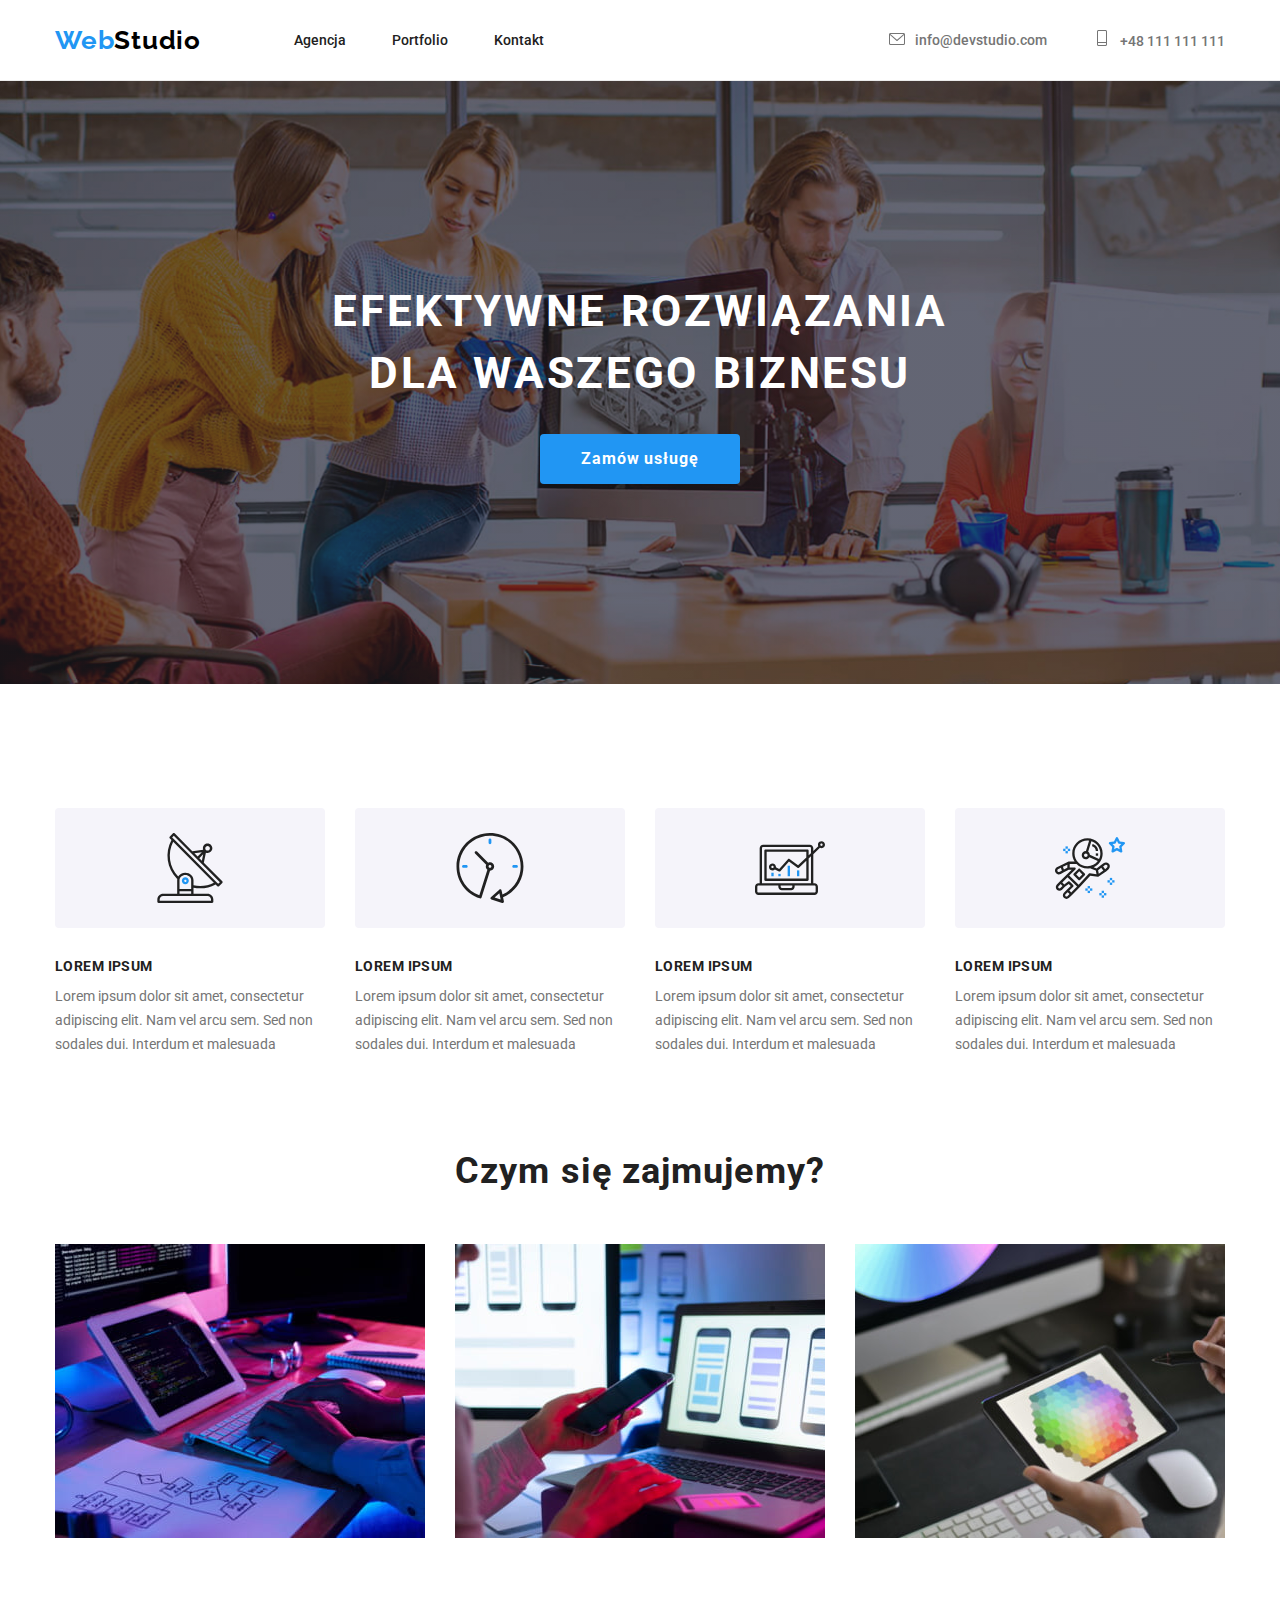
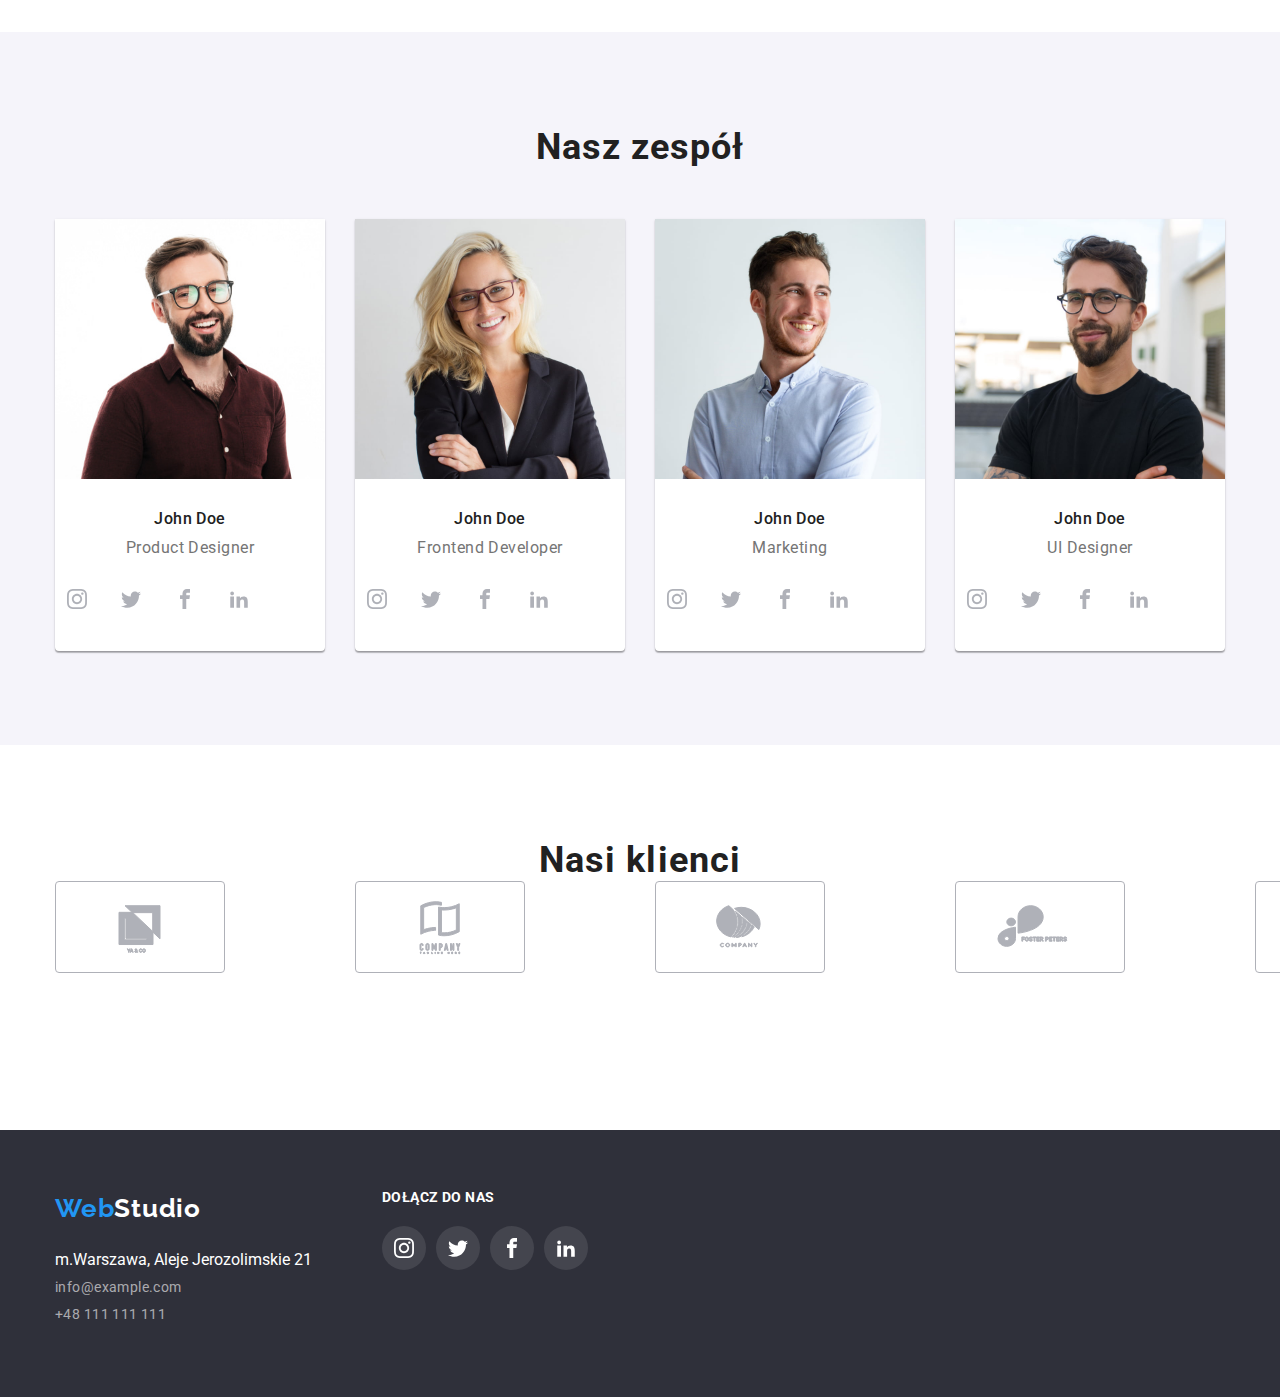
==== index.html @ 73c8603c "Add files via upload" ====
<!DOCTYPE html>
<html lang="pl">
  <head>
    <meta charset="UTF-8" />
    <meta http-equiv="X-UA-Compatible" content="IE=edge" />
    <meta name="viewport" content="width=device-width, initial-scale=1.0" />
    <title>Webstudio</title>

    <!--modern-normalize-->
    
    <link
      rel="stylesheet"
      href="https://cdnjs.cloudflare.com/ajax/libs/modern-normalize/1.0.0/modern-normalize.min.css"
    />
    <link href="./css/style.css" rel="stylesheet" />
    <link rel="preconnect" href="https://fonts.googleapis.com" />
    <link rel="preconnect" href="https://fonts.gstatic.com" crossorigin />
    <link
      href="https://fonts.googleapis.com/css2?family=Montserrat&family=Raleway:wght@400;700&display=swap"
      rel="stylesheet"
    />
    <link
      href="https://fonts.googleapis.com/css2?family=Raleway:wght@700&family=Roboto:wght@500&display=swap"
      rel="stylesheet"
    />
    <link rel="preconnect" href="https://fonts.googleapis.com" />
    <link rel="preconnect" href="https://fonts.gstatic.com" crossorigin />
    <link rel="preconnect" href="https://fonts.googleapis.com" />
    <link rel="preconnect" href="https://fonts.gstatic.com" crossorigin />
  </head>

  <body>
    <header>
    <div class="container header-section">
      
        
        <nav class="navigation">
        <a class="navigation-logo" href="./index.html" width="145px"
        height="31px"><span class="web logotype">Web</span><span class="studio logotype">Studio</span>
        </a>
        
          <ul class="navigation-list">
            <li class="navigation-list-item"><a class="navigation-list-link" href="">Agencja</a></li>
            <li class="navigation-list-item"><a class="navigation-list-link" href="./portfolio.html">Portfolio</a></li>
            <li class="navigation-list-item"><a class="navigation-list-link" href="">Kontakt</a></li>
          </ul>
        </nav>
        <ul class="header-contact">
           <li class="header-contact-mail"><a class="header-contact-color" href="mailto:info@devstudio.com"><svg class="mail-icon" width="16" height="12" viewBox="0 0 16 12" fill="none" xmlns="http://www.w3.org/2000/svg">
            <path d="M14.5 0H1.50001C0.672854 0 0 0.672853 0 1.50001V10.5C0 11.3271 0.672854 12 1.50001 12H14.5C15.3271 12 16 11.3271 16 10.5V1.50001C16 0.672853 15.3271 0 14.5 0ZM14.5 0.999994C14.5679 0.999994 14.6325 1.01409 14.6916 1.0387L8 6.83838L1.30833 1.0387C1.36742 1.01412 1.43204 0.999994 1.49998 0.999994H14.5ZM14.5 11H1.50001C1.22414 11 0.999996 10.7759 0.999996 10.5V2.09521L7.67236 7.87792C7.76661 7.95944 7.8833 7.99999 8 7.99999C8.1167 7.99999 8.23339 7.95948 8.32764 7.87792L15 2.09521V10.5C15 10.7759 14.7759 11 14.5 11Z" fill="#757575"/>
            </svg>info@devstudio.com</a></li>
           <li class="header-contact-tel"><a class="header-contact-color" href="tel:+48111111111"><svg class="tel-icon"width="10" height="16" viewBox="0 0 10 16" fill="none" xmlns="http://www.w3.org/2000/svg">
            <path d="M8.5 0H1.5C0.672848 0 0 0.672848 0 1.5V14.5C0 15.3272 0.672848 16 1.5 16H8.5C9.32715 16 10 15.3272 10 14.5V1.5C10 0.672848 9.32715 0 8.5 0ZM1.5 1H8.5C8.77588 1 9 1.22412 9 1.5V12H1V1.5C1 1.22412 1.22412 1 1.5 1ZM8.5 15H1.5C1.22412 15 1 14.7759 1 14.5V13H9V14.5C9 14.7759 8.77588 15 8.5 15Z" fill="#757575"/>
            </svg>
            +48 111 111 111</a></li>
        </ul>       
        
       
       
        </div>
      </header>
    <main>
      <section>
        <div class="background-image">
          <div class="container">
            <div class="main-header-item-position">
            <h1>EFEKTYWNE ROZWIĄZANIA DLA WASZEGO BIZNESU</h1>
            <button class="button-webstudio" type="button">Zamów usługę</button></div>
          </div>
          </div>
        </div>
      </section>
        

      <div >
        <section class="container section">
            <ul class="feature section">
              <li class="feature-size">
                <div class="feature-picture"> <svg class="feature-icon"><use href="./images/icons/socials.svg#antenna"></use></svg></div>
                <h4>LOREM IPSUM</h4>
                <p class="feature-item">
                  Lorem ipsum dolor sit amet, consectetur adipiscing elit. Nam
                  vel arcu sem. Sed non sodales dui. Interdum et malesuada
                </p>
              </li>

              <li class="feature-size">
                <div class="feature-picture"> <svg class="feature-icon"><use href="./images/icons/socials.svg#clock"></use></svg></div>
                <h4>LOREM IPSUM</h4>
                <p class="feature-item">
                  Lorem ipsum dolor sit amet, consectetur adipiscing elit. Nam
                  vel arcu sem. Sed non sodales dui. Interdum et malesuada
                </p>
                
              </li>

              <li class="feature-size">
                <div class="feature-picture"> <svg class="feature-icon"><use href="./images/icons/socials.svg#diagram"></use></svg></div>
                <h4>LOREM IPSUM</h4>
                <p class="feature-item">
                  Lorem ipsum dolor sit amet, consectetur adipiscing elit. Nam
                  vel arcu sem. Sed non sodales dui. Interdum et malesuada
                </p>
              </li>

              <li class="feature-size">
                <div class="feature-picture"> <svg class="feature-icon"><use href="./images/icons/socials.svg#astronaut"></use></svg></div>
                <h4>LOREM IPSUM</h4>
                <p class="feature-item">
                  Lorem ipsum dolor sit amet, consectetur adipiscing elit. Nam
                  vel arcu sem. Sed non sodales dui. Interdum et malesuada
                </p>
              </li>
            </ul>
          </div>
         
        </section>

        <div class="container section">
        <section>
          <h2 class="second-header">Czym się zajmujemy?</h2>
          <div >
            <ul class="second-header-item">
              <li >
                <img
                  src="images/typing.jpg"
                  width="370px"
                  height="294px"
                  alt="typing on keyboard "
                />
              </li>

              <li>
                <img
                  src="images/phone.jpg"
                  width="370px"
                  height="294px"
                  alt="a girl is holding a phone"
                />
              </li>

              <li>
                <img
                  src="images/tablet.jpg"
                  width="370px"
                  height="294px"
                  alt="someone selects a color on the tablet "
                />
              </li>
            </ul>
          </div>
        </section>
        </div>

<section class="team-background section">
        <div class="container">  
          <h2 class="third-header">Nasz zespół</h2>
          <div class="second-header-card">
          <ul class="team-items">
            <li>
              <figure class="team-card">
                <img
                  src="images/johndoe1.jpg"
                  width="270"
                  height="260"
                  alt="product designer"
                />
                <figcaption>
                  <span class="name">John Doe</span
                  ><span class="profession"> Product Designer</span>
                  <ul class="social-list-our-team">
                    <li><a class="social-list-item-our-team" href=""><svg class="social-list-item-icon-our-team"><use href="./images/icons/socials.svg#icon-instagram" width="20" height="20"></use></svg></a></li>
                    <li><a class="social-list-item-our-team" href=""><svg class="social-list-item-icon-our-team"><use href="./images/icons/socials.svg#icon-twitter" width="20" height="20"></use></svg></a></li>
                    <li><a class="social-list-item-our-team" href=""><svg class="social-list-item-icon-our-team"><use href="./images/icons/socials.svg#icon-facebook" width="20" height="20"></use></svg></a></li>
                    <li><a class="social-list-item-our-team" href=""><svg class="social-list-item-icon-our-team"><use href="./images/icons/socials.svg#icon-linkedin2" width="20" height="20"></use></svg></a></li>
                    
                   </ul>
                </figcaption>
                
              </figure>
            </li>
  
            <li>
              <figure class="team-card">
                <img
                  src="images/johndoe2.jpg"
                  width="270"
                  height="260"
                  alt="frontend developer"
                />
                <figcaption>
                  <span class="name">John Doe</span
                  ><span class="profession"> Frontend Developer</span>
                  <ul class="social-list-our-team">
                    <li><a class="social-list-item-our-team" href=""><svg class="social-list-item-icon-our-team"><use href="./images/icons/socials.svg#icon-instagram" width="20" height="20"></use></svg></a></li>
                    <li><a class="social-list-item-our-team" href=""><svg class="social-list-item-icon-our-team"><use href="./images/icons/socials.svg#icon-twitter" width="20" height="20"></use></svg></a></li>
                    <li><a class="social-list-item-our-team" href=""><svg class="social-list-item-icon-our-team"><use href="./images/icons/socials.svg#icon-facebook" width="20" height="20"></use></svg></a></li>
                    <li><a class="social-list-item-our-team" href=""><svg class="social-list-item-icon-our-team"><use href="./images/icons/socials.svg#icon-linkedin2" width="20" height="20"></use></svg></a></li>
                    
                   </ul>
                  
                </figcaption>
              </figure>
            </li>
            <li>
              <figure class="team-card">
                <img
                  src="images/johndoe3.jpg"
                  width="270"
                  height="260"
                  alt="marketing"
                />
                <figcaption>
                  <span class="name">John Doe</span
                  ><span class="profession"> Marketing</span>
                  <ul class="social-list-our-team">
                    <li><a class="social-list-item-our-team" href=""><svg class="social-list-item-icon-our-team"><use href="./images/icons/socials.svg#icon-instagram" width="20" height="20"></use></svg></a></li>
                    <li><a class="social-list-item-our-team" href=""><svg class="social-list-item-icon-our-team"><use href="./images/icons/socials.svg#icon-twitter" width="20" height="20"></use></svg></a></li>
                    <li><a class="social-list-item-our-team" href=""><svg class="social-list-item-icon-our-team"><use href="./images/icons/socials.svg#icon-facebook" width="20" height="20"></use></svg></a></li>
                    <li><a class="social-list-item-our-team" href=""><svg class="social-list-item-icon-our-team"><use href="./images/icons/socials.svg#icon-linkedin2" width="20" height="20"></use></svg></a></li>
                    
                   </ul>
                </figcaption>
              </figure>
            </li>
            <li>
              <figure class="team-card">
                <img
                  src="images/johndoe4.jpg"
                  width="270"
                  height="260"
                  alt="UI designer"
                />
                <figcaption>
                  <span class="name">John Doe</span
                  ><span class="profession"> UI Designer</span>
                  <ul class="social-list-our-team">
                    <li><a class="social-list-item-our-team" href=""><svg class="social-list-item-icon-our-team"><use href="./images/icons/socials.svg#icon-instagram" width="20" height="20"></use></svg></a></li>
                    <li><a class="social-list-item-our-team" href=""><svg class="social-list-item-icon-our-team"><use href="./images/icons/socials.svg#icon-twitter" width="20" height="20"></use></svg></a></li>
                    <li><a class="social-list-item-our-team" href=""><svg class="social-list-item-icon-our-team"><use href="./images/icons/socials.svg#icon-facebook" width="20" height="20"></use></svg></a></li>
                    <li><a class="social-list-item-our-team" href=""><svg class="social-list-item-icon-our-team"><use href="./images/icons/socials.svg#icon-linkedin2" width="20" height="20"></use></svg></a></li>
                    
                   </ul>
                </figcaption>
              </figure>
            </li>
          </ul>
        
        </div>
      </div>
</section>
<section class="section">
  <div class="container">
    <h2 class="our-clients-header">Nasi klienci</h2>
    <ul class="our-clients-list ">
      <li><a class="clients-list-item" href=""><svg class="our-clients-list-icon"><use href="./images/icons/socials.svg#client1"></use></svg></a></li>
      <li><a class="clients-list-item" href=""><svg class="our-clients-list-icon"><use href="./images/icons/socials.svg#client2"></use></svg></a></li>
      <li><a class="clients-list-item" href=""><svg class="our-clients-list-icon"><use href="./images/icons/socials.svg#client3"></use></svg></a></li>
      <li><a class="clients-list-item" href=""><svg class="our-clients-list-icon"><use href="./images/icons/socials.svg#client4"></use></svg></a></li>
      <li><a class="clients-list-item" href=""><svg class="our-clients-list-icon"><use href="./images/icons/socials.svg#client5"></use></svg></a></li>
      <li><a class="clients-list-item" href=""><svg class="our-clients-list-icon"><use href="./images/icons/socials.svg#client6"></use></svg></a></li>      
    </ul>
  </div>
</section>
      
    </main>
    
    <footer >
      <div class="container social-flex">
       <div class="left-side-footer">
        <a  href="./index.html"
          ><span class="web logotype">Web</span><span class="studio-footer logotype">Studio</span>
        </a>
        <address class="footer-address">
      <ul >
        <li>
            m.Warszawa, Aleje Jerozolimskie 21
        </li>
        <li>
          <a class="footer-mail" href="mailto:info@example.com"
            >info@example.com</a>
        </li>
        <li>
          <a class="footer-tel" href="tel:+48111111111">+48 111 111 111</a>
        </li>
      </ul>
    </address>
       </div>
        
    <section class="join-us ">
      <h3 class="join-us-header">DOŁĄCZ DO NAS</h3>
      <ul class="social-list-footer">
        <li><a class="social-list-item-footer" href=""><svg class="social-list-item-icon-footer"><use href="./images/icons/socials.svg#icon-instagram" width="20" height="20"></use></svg></a></li>
        <li><a class="social-list-item-footer" href=""><svg class="social-list-item-icon-footer"><use href="./images/icons/socials.svg#icon-twitter" width="20" height="20"></use></svg></a></li>
        <li><a class="social-list-item-footer" href=""><svg class="social-list-item-icon-footer"><use href="./images/icons/socials.svg#icon-facebook" width="20" height="20"></use></svg></a></li>
        <li><a class="social-list-item-footer" href=""><svg class="social-list-item-icon-footer"><use href="./images/icons/socials.svg#icon-linkedin2" width="20" height="20"></use></svg></a></li>
        
      </ul>
    </section>
      </div>
    </div>
    </footer>
  </body>
</html>
---- css/style.css ----
:root {
  --blue: #2196f3;
  --black: #212121;
  --logo-color: #000000;
  --grey: #757575;
  --white: #ffffff;
  --graphite: #2f303a;
}
* {
  margin: 0;
  padding: 0;
}
img {
  display: block;
}
.section {
  padding: 94px 0;
}
body {
  font-family: "Roboto";
  color: var(--black);
}
.container {
  width: 1200px;
  padding: 0 15px;

  margin: 0 auto;
}

.header-address {
  display: flex;
  align-items: center;
}

.navigation-logo {
  padding-right: 93px;
}
.navigation {
  display: flex;
  align-items: center;
}
.header-contact {
  display: flex;
  align-items: center;
  justify-content: flex-end;
  margin-left: auto;
  font-size: 14px;
  font-weight: 500;
}
.header-contact-mail {
  margin-right: 50px;
}
.header-contact-color {
  color: var(--grey);
}
.header-contact-tel {
  display: list-item;
  text-align: -webkit-match-parent;
}
.navigation-list {
  color: var(--black);
  display: flex;
  align-items: center;
  font-size: 14px;
  font-weight: 500;
}
.navigation-address {
  display: flex;
}
.navigation-list-link {
  color: var(--black);
}
.navigation-list-item:not(:last-child) {
  margin-right: 46px;
}

header {
  background: var(--bright-color);
  border-bottom: 1px solid #ececec;
}
.header-section {
  display: flex;
  align-items: center;
  justify-content: center;
  height: 80px;
}

.web {
  color: var(--blue);
  font-size: 26px;
  font: "Raleway";
  letter-spacing: 0.03em;
  font-weight: 700;
  line-height: 1.4em;
}
.studio {
  font-size: 26px;
  color: var(--logo-color);
  font: "Raleway";
  letter-spacing: 0.03em;
  font-weight: 700;
  line-height: 1.4em;
}
.studio:hover {
  color: var(--blue);
}

a {
  text-decoration: none;
}
a:hover,
a:focus {
  color: #2196f3;
}

ul {
  list-style-type: none;
  margin: 0;
  padding: 0;
}

h1 {
  font-size: 44px;
  text-align: center;
  letter-spacing: 0.06em;
  text-transform: uppercase;
  color: var(--white);
  line-height: 1.4em;
  padding-top: 200px;
  margin-top: 0;
}
.second-header {
  font-size: 36px;
  text-align: center;
  letter-spacing: 0.03em;
  line-height: 1.2em;
  margin: 0;
  padding-bottom: 50px;
}
.second-header-item {
  display: flex;
  align-items: center;
  justify-content: space-between;
  padding-bottom: 94px;
}
.team-card {
  background: var(--white);
  box-shadow: 0px 1px 3px rgba(0, 0, 0, 0.12), 0px 1px 1px rgba(0, 0, 0, 0.14),
    0px 2px 1px rgba(0, 0, 0, 0.2);
  border-radius: 0px 0px 4px 4px;
  padding-bottom: 30px;
}
.team-items {
  justify-content: space-between;
  display: flex;
}

h4 {
  font-size: 14px;
  letter-spacing: 0.03em;
  font-weight: 700;
  line-height: 1.2em;
  display: block;
  padding-bottom: 10px;
}
.third-header {
  color: var(--black);
  font-weight: 700px;
  font-size: 36px;
  line-height: 1.2em;
  text-align: center;
  letter-spacing: 0.03em;
  padding-bottom: 50px;
}
.main-header {
  background-color: var(--graphite);
  height: 600px;
  line-height: 1.4em;
  padding-top: 0;
  display: flex;
  flex-direction: column;
  justify-content: center;
  align-items: center;
  max-width: 1600px;
}
.button-webstudio {
  font-size: 16px;
  text-align: center;
  color: var(--white);
  width: 200px;
  height: 50px;
  background-color: var(--blue);
  border-radius: 4px;
  border: none;
  cursor: pointer;
  letter-spacing: 0.06em;
  margin-top: 30px;
  margin-bottom: 200px;
  font-weight: 700;
  line-height: 1.9em;
}
.button-webstudio-position {
  align-items: center;
  margin: 0 auto;
}
.button-portfolio-item {
  font-size: 16px;
  color: var(--black);
  height: 38px;
  background-color: #f5f4fa;
  border-radius: 4px;
  border: none;
  cursor: pointer;
  letter-spacing: 0.03em;
  font-weight: 500;
  line-height: 1.6em;
  padding: 6px 22px;
}
.button-portfolio {
  display: flex;
  align-items: center;
  justify-content: center;
  padding-top: 94px;
  padding-bottom: 50px;
}
.button-space:not(:last-child) {
  margin-right: 8px;
}
.logotype {
  font-family: "Raleway", sans-serif;
  font-size: 26px;
  line-height: 1.19em;
}

.button-portfolio-item:hover {
  background-color: var(--blue);
  color: var(--white);
  background: var(--blue);
  box-shadow: 0px 3px 1px rgba(0, 0, 0, 0.1), 0px 1px 2px rgba(0, 0, 0, 0.08),
    0px 2px 2px rgba(0, 0, 0, 0.12);
  border-radius: 4px;
}
.feature-item {
  color: var(--grey);
  font-size: 14px;
  line-height: 1.7em;
}
.feature-item:not(:last-child) {
  padding-right: 30px;
}
.feature {
  display: flex;
  align-items: center;
  justify-content: space-between;
}

.name {
  font-size: 16px;
  text-align: center;
  letter-spacing: 0.03em;
  font-weight: 500;
  line-height: 1.2em;
  display: flex;
  padding-top: 30px;
  justify-content: center;
  color: var(--black);
}
.profession {
  color: var(--grey);
  text-align: center;
  letter-spacing: 0.03em;
  line-height: 1.2em;
  display: flex;
  padding-top: 10px;
  justify-content: center;
}

.container .footer {
  padding: 0;
  margin: 0;
}
.footer-address {
  font-style: normal;
  color: var(--white);
  line-height: 1.7em;
  padding-bottom: 9px;
}
.footer-tel {
  font-size: 14px;
  letter-spacing: 0.03em;
  color: rgba(255, 255, 255, 0.6);
  line-height: 1.7em;
}
.footer-mail {
  font-size: 14px;
  letter-spacing: 0.03em;
  color: rgba(255, 255, 255, 0.6);
  line-height: 1.7em;
}
.team-background {
  background: #f5f4fa;
}
.team-list {
  display: flex;
  justify-content: center;
  padding-bottom: 94px;
}
.bottom {
  padding-bottom: 94px;
}
.projects {
  display: flex;
  justify-content: space-between;
  align-content: center;
  flex-wrap: wrap;
  margin-bottom: -30px;
}
.card-portfolio {
  width: 370px;
  margin-bottom: 30px;
}
.card-portfolio:hover {
  box-shadow: 0px 1px 3px rgba(0, 0, 0, 0.12), 0px 1px 1px rgba(0, 0, 0, 0.14),
    0px 2px 1px rgba(0, 0, 0, 0.2);
}
.projects-name {
  color: #212121;
  font-weight: 700;
  font-size: 18px;
  line-height: 2;
  padding-left: 24px;
  border-right: 1px solid #eeeeee;
  border-left: 1px solid #eeeeee;
}
.projects-type {
  color: var(--grey);
  font-size: 16px;
  line-height: 1.9em;
  padding-left: 24px;
  padding-bottom: 20px;
  border-bottom: 1px solid #eeeeee;
  border-right: 1px solid #eeeeee;
  border-left: 1px solid #eeeeee;
}

.studio-footer {
  font-size: 26px;
  color: var(--white);
  font: "Raleway";
  letter-spacing: 0.03em;
  font-weight: 700;
  line-height: 1.4em;
}

footer {
  font-style: normal;
  background-color: #2f303a;
  color: #fff;
  padding-top: 60px;
  padding-bottom: 60px;
  background-color: var(--graphite);
}
.footer-address {
  padding-top: 20px;
}
.join-us-header {
  font-style: normal;
  font-weight: 700;
  text-transform: uppercase;
  font-size: 14px;
  line-height: 1.14em;
  letter-spacing: 0.03em;
}

.social-list-footer {
  display: flex;
  align-items: center;
  margin-top: 20px;
  margin-left: -10px;
}
.social-list-item-footer {
  display: flex;
  justify-content: center;
  align-items: center;
  align-self: center;
  width: 44px;
  height: 44px;
  margin-left: 10px;
  border-radius: 50%;
  background-color: rgba(255, 255, 255, 0.1);
  color: var(--white);
}
.social-list-item-footer:hover {
  background-color: var(--blue);
}
.social-list-item-icon-footer {
  width: 20px;
  height: 20px;
  fill: var(--white);
}
.social-flex {
  display: flex;
}
.left-side-footer {
  margin-right: 70px;
}
.mail-icon {
  fill: var(--grey);
  margin-right: 10px;
}
.tel-icon {
  margin-right: 10px;
}
.feature-picture {
  display: flex;
  justify-content: center;
  height: 120px;
  padding: 25px 0;
  border-radius: 4px;
  margin-bottom: 30px;
  background-color: #f5f4fa;
}
.feature-icon {
  display: flex;
  justify-content: center;
  margin-right: 100px;
  margin-left: 100px;
}
.feature-size {
  max-width: 270px;
}

.social-list-our-team {
  display: flex;
  align-items: center;
  margin-top: 20px;
}
.social-list-item-our-team {
  display: flex;
  justify-content: center;
  align-items: center;
  width: 44px;
  height: 44px;
  border-radius: 50%;
  background-color: var(--white);
  margin-right: 0;
  margin-right: 10px;
  max-width: 206px;
}
.social-list-item-our-team:hover:hover {
  background-color: var(--blue);
}

.social-list-item-icon-our-team {
  width: 20px;
  height: 20px;
  fill: #afb1b8;
}
.social-list-item-icon-our-team:hover {
  fill: var(--white);
}
.our-clients-header {
  font-family: "Roboto";
  font-style: normal;
  font-weight: 700;
  font-size: 36px;
  line-height: 42px;
  text-align: center;
  letter-spacing: 0.03em;
  color: #212121;
}

.our-clients-list-icon:hover {
  fill: var(--blue);
}
.background-image {
  background-image: linear-gradient(
      rgba(47, 48, 58, 0.4),
      rgba(47, 48, 58, 0.4)
    ),
    url(../images/header-background.jpg);
  background-size: cover;
  background-position: center;
  background-repeat: no-repeat;
  margin: 0 auto;
  max-width: 1600px;
}
.main-header-item-position {
  color: #fff;
  text-align: center;
  max-width: 696px;
  margin: 0 auto 30px;
}
.clients-list-item {
  height: 92px;
  min-width: 170px;
}
.our-clients-list {
  display: flex;
}
.our-clients-list-icon {
  stroke: #afb1b8;
  fill: #afb1b8;
}
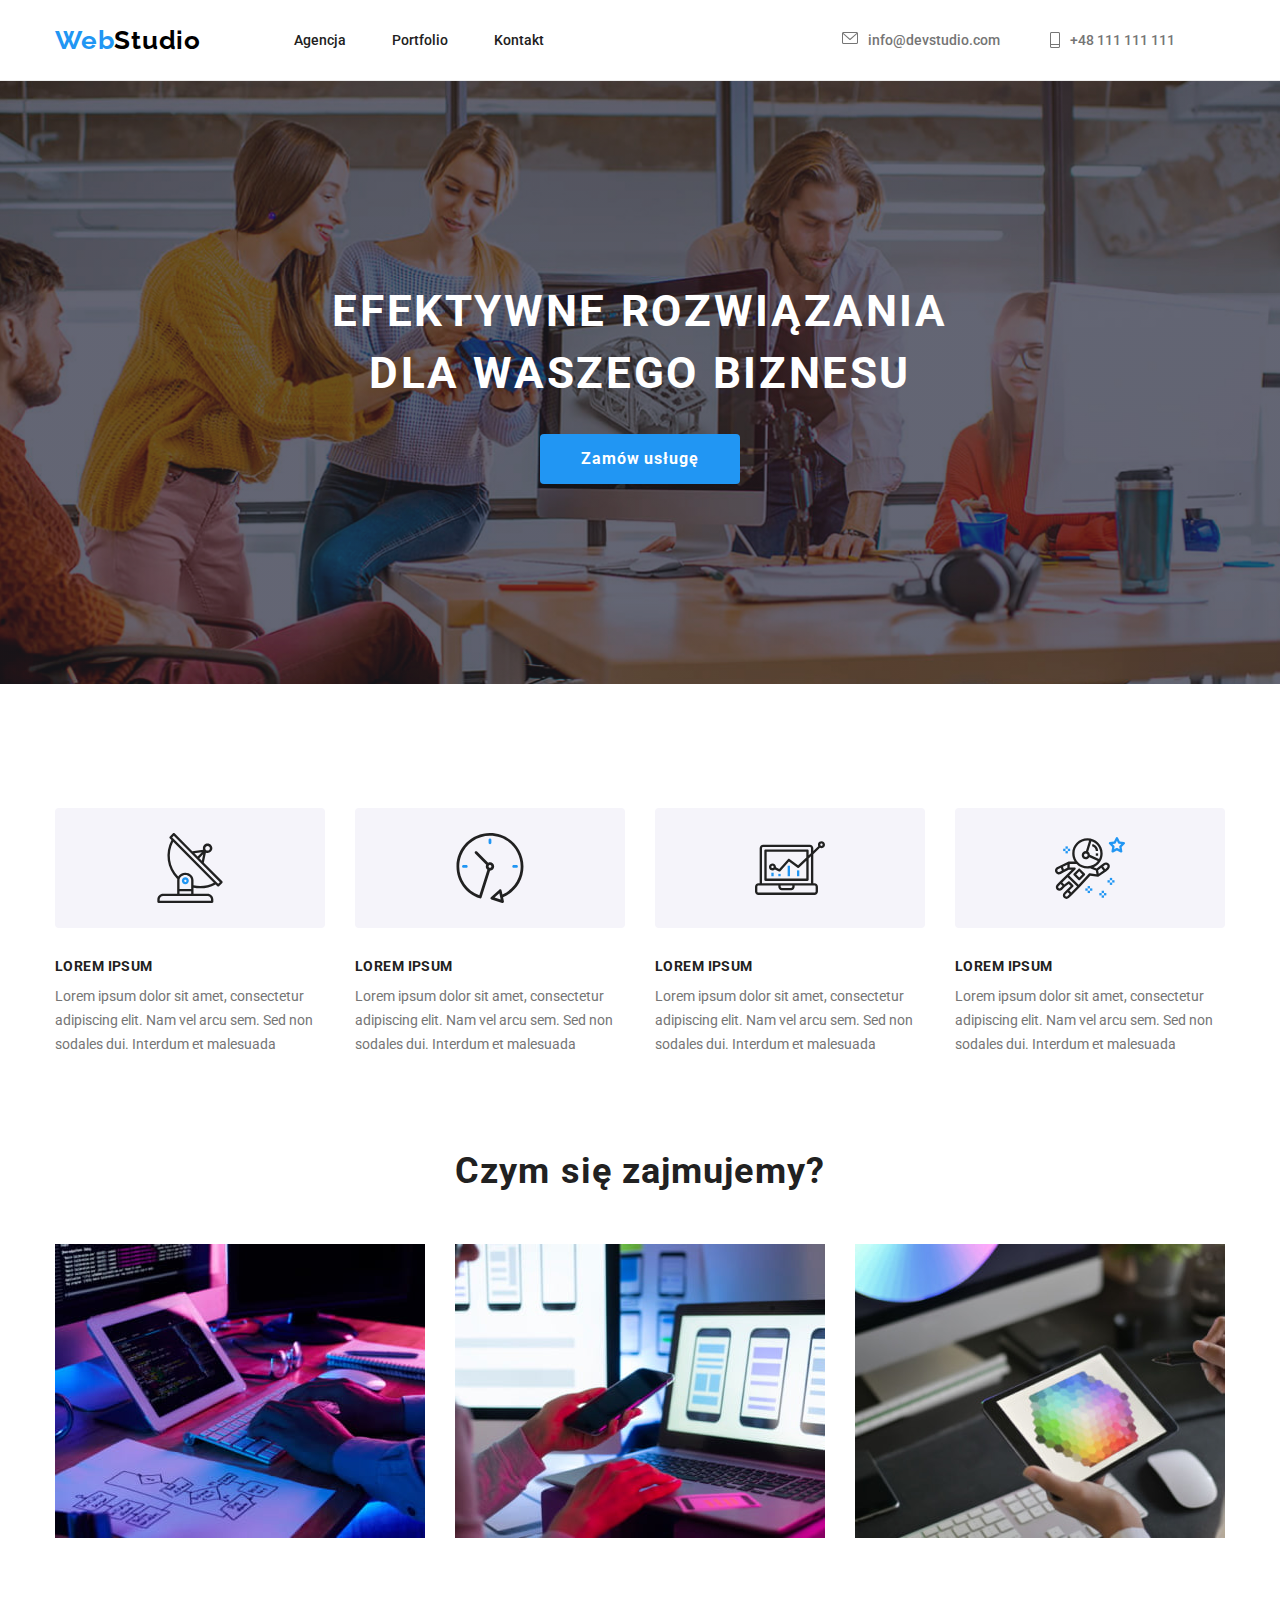
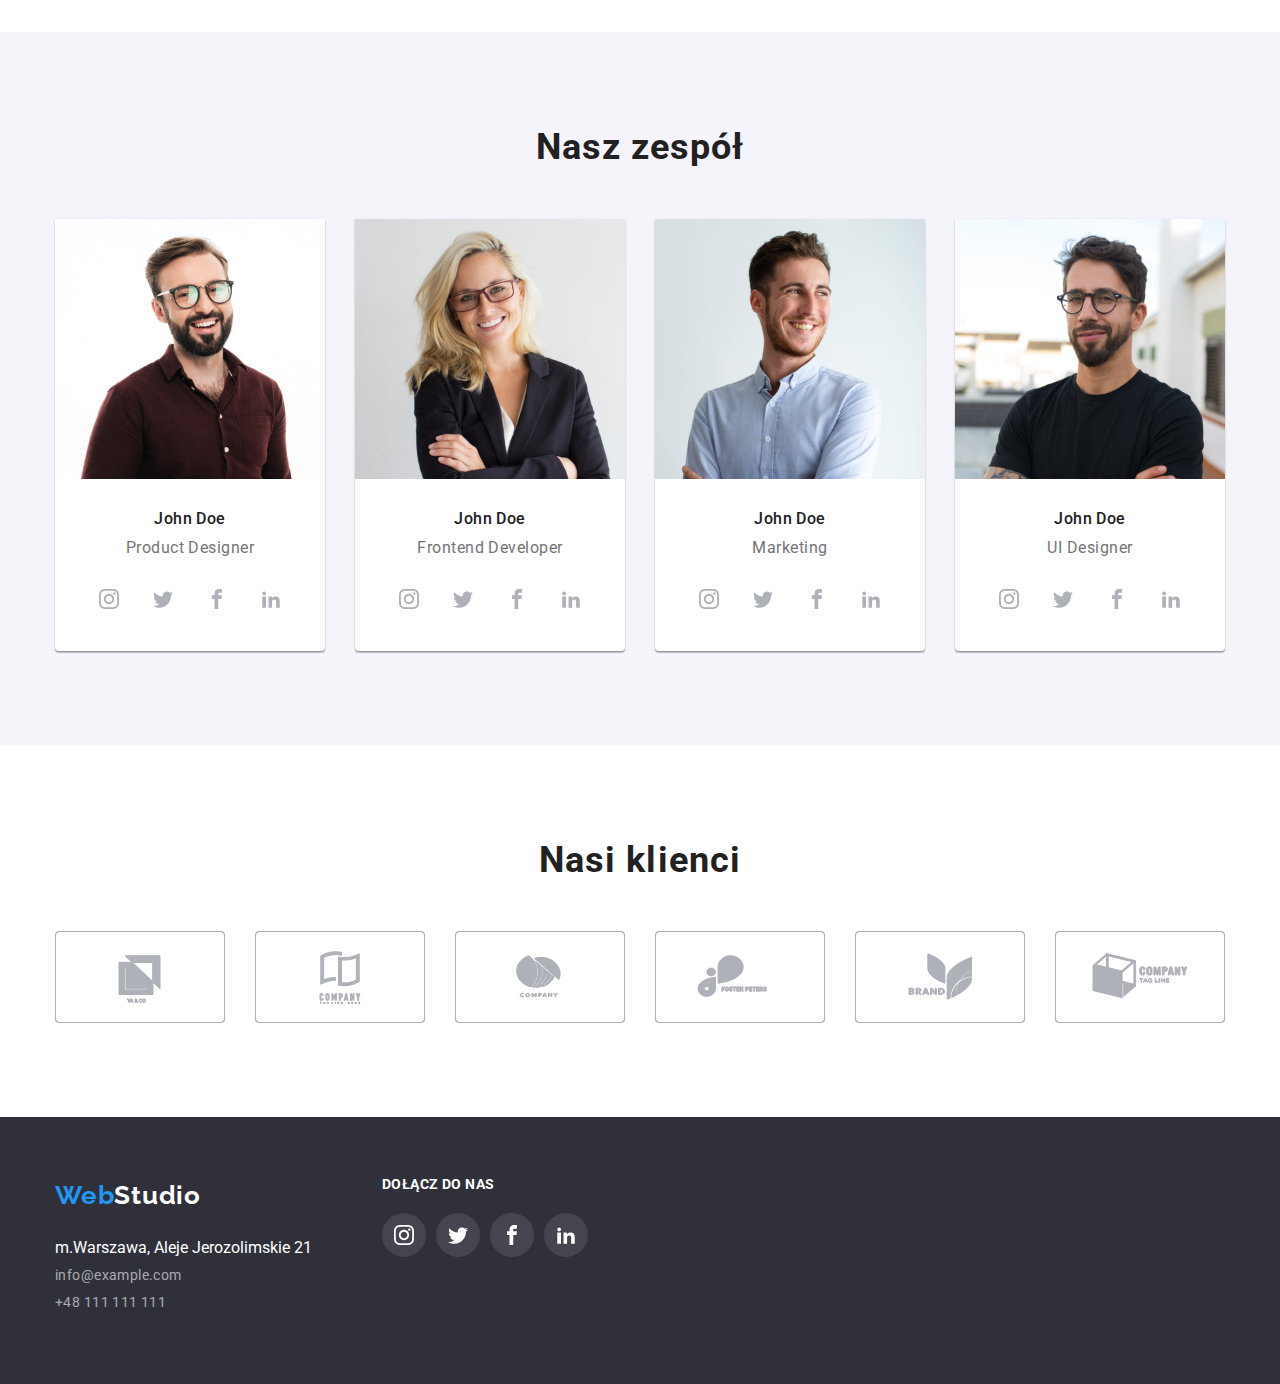
==== commit 960ae0f9: "poprawa 4" ====
--- a/index.html
+++ b/index.html
@@ -46,11 +46,12 @@
           </ul>
         </nav>
         <ul class="header-contact">
-           <li class="header-contact-mail"><a class="header-contact-color" href="mailto:info@devstudio.com"><svg class="mail-icon" width="16" height="12" viewBox="0 0 16 12" fill="none" xmlns="http://www.w3.org/2000/svg">
-            <path d="M14.5 0H1.50001C0.672854 0 0 0.672853 0 1.50001V10.5C0 11.3271 0.672854 12 1.50001 12H14.5C15.3271 12 16 11.3271 16 10.5V1.50001C16 0.672853 15.3271 0 14.5 0ZM14.5 0.999994C14.5679 0.999994 14.6325 1.01409 14.6916 1.0387L8 6.83838L1.30833 1.0387C1.36742 1.01412 1.43204 0.999994 1.49998 0.999994H14.5ZM14.5 11H1.50001C1.22414 11 0.999996 10.7759 0.999996 10.5V2.09521L7.67236 7.87792C7.76661 7.95944 7.8833 7.99999 8 7.99999C8.1167 7.99999 8.23339 7.95948 8.32764 7.87792L15 2.09521V10.5C15 10.7759 14.7759 11 14.5 11Z" fill="#757575"/>
+           <li class="header-contact-item"><a class="header-contact-link" href="mailto:info@devstudio.com"><svg class="icon" width="16" height="12">
+            <path d="M14.5 0H1.50001C0.672854 0 0 0.672853 0 1.50001V10.5C0 11.3271 0.672854 12 1.50001 12H14.5C15.3271 12 16 11.3271 16 10.5V1.50001C16 0.672853 15.3271 0 14.5 0ZM14.5 0.999994C14.5679 0.999994 14.6325 1.01409 14.6916 1.0387L8 6.83838L1.30833 1.0387C1.36742 1.01412 1.43204 0.999994 1.49998 0.999994H14.5ZM14.5 11H1.50001C1.22414 11 0.999996 10.7759 0.999996 10.5V2.09521L7.67236 7.87792C7.76661 7.95944 7.8833 7.99999 8 7.99999C8.1167 7.99999 8.23339 7.95948 8.32764 7.87792L15 2.09521V10.5C15 10.7759 14.7759 11 14.5 11Z"/>
             </svg>info@devstudio.com</a></li>
-           <li class="header-contact-tel"><a class="header-contact-color" href="tel:+48111111111"><svg class="tel-icon"width="10" height="16" viewBox="0 0 10 16" fill="none" xmlns="http://www.w3.org/2000/svg">
-            <path d="M8.5 0H1.5C0.672848 0 0 0.672848 0 1.5V14.5C0 15.3272 0.672848 16 1.5 16H8.5C9.32715 16 10 15.3272 10 14.5V1.5C10 0.672848 9.32715 0 8.5 0ZM1.5 1H8.5C8.77588 1 9 1.22412 9 1.5V12H1V1.5C1 1.22412 1.22412 1 1.5 1ZM8.5 15H1.5C1.22412 15 1 14.7759 1 14.5V13H9V14.5C9 14.7759 8.77588 15 8.5 15Z" fill="#757575"/>
+           
+            <li class="header-contact-item"><a class="header-contact-link" href="tel:+48111111111"><svg class="icon"width="10" height="16" viewBox="0 0 10 16" fill="none" xmlns="http://www.w3.org/2000/svg">
+            <path d="M8.5 0H1.5C0.672848 0 0 0.672848 0 1.5V14.5C0 15.3272 0.672848 16 1.5 16H8.5C9.32715 16 10 15.3272 10 14.5V1.5C10 0.672848 9.32715 0 8.5 0ZM1.5 1H8.5C8.77588 1 9 1.22412 9 1.5V12H1V1.5C1 1.22412 1.22412 1 1.5 1ZM8.5 15H1.5C1.22412 15 1 14.7759 1 14.5V13H9V14.5C9 14.7759 8.77588 15 8.5 15Z" />
             </svg>
             +48 111 111 111</a></li>
         </ul>       
@@ -253,12 +254,12 @@
   <div class="container">
     <h2 class="our-clients-header">Nasi klienci</h2>
     <ul class="our-clients-list ">
-      <li><a class="clients-list-item" href=""><svg class="our-clients-list-icon"><use href="./images/icons/socials.svg#client1"></use></svg></a></li>
-      <li><a class="clients-list-item" href=""><svg class="our-clients-list-icon"><use href="./images/icons/socials.svg#client2"></use></svg></a></li>
-      <li><a class="clients-list-item" href=""><svg class="our-clients-list-icon"><use href="./images/icons/socials.svg#client3"></use></svg></a></li>
-      <li><a class="clients-list-item" href=""><svg class="our-clients-list-icon"><use href="./images/icons/socials.svg#client4"></use></svg></a></li>
-      <li><a class="clients-list-item" href=""><svg class="our-clients-list-icon"><use href="./images/icons/socials.svg#client5"></use></svg></a></li>
-      <li><a class="clients-list-item" href=""><svg class="our-clients-list-icon"><use href="./images/icons/socials.svg#client6"></use></svg></a></li>      
+      <li class="clients-list-margins"><a class="clients-list-item" href=""><svg class="our-clients-list-icon"><use href="./images/icons/socials.svg#client1"></use></svg></a></li>
+      <li class="clients-list-margins"><a class="clients-list-item" href=""><svg class="our-clients-list-icon"><use href="./images/icons/socials.svg#client2"></use></svg></a></li>
+      <li class="clients-list-margins"><a class="clients-list-item" href=""><svg class="our-clients-list-icon"><use href="./images/icons/socials.svg#client3"></use></svg></a></li>
+      <li class="clients-list-margins"><a class="clients-list-item" href=""><svg class="our-clients-list-icon"><use href="./images/icons/socials.svg#client4"></use></svg></a></li>
+      <li class="clients-list-margins"><a class="clients-list-item" href=""><svg class="our-clients-list-icon"><use href="./images/icons/socials.svg#client5"></use></svg></a></li>
+      <li class="clients-list-margins"><a class="clients-list-item" href=""><svg class="our-clients-list-icon"><use href="./images/icons/socials.svg#client6"></use></svg></a></li>      
     </ul>
   </div>
 </section>
--- a/css/style.css
+++ b/css/style.css
@@ -41,21 +41,26 @@
 }
 .header-contact {
   display: flex;
+  flex-wrap: nowrap;
   align-items: center;
   justify-content: flex-end;
   margin-left: auto;
   font-size: 14px;
   font-weight: 500;
 }
-.header-contact-mail {
+
+.header-contact-item {
   margin-right: 50px;
 }
-.header-contact-color {
+
+.header-contact-link {
   color: var(--grey);
-}
-.header-contact-tel {
-  display: list-item;
-  text-align: -webkit-match-parent;
+  display: flex;
+  flex-wrap: nowrap;
+}
+.header-contact-link .icon:hover {
+  fill: var(--blue);
+  color: var(--blue);
 }
 .navigation-list {
   color: var(--black);
@@ -404,13 +409,12 @@
 .left-side-footer {
   margin-right: 70px;
 }
-.mail-icon {
+.icon {
+  margin-right: 10px;
+  color: var(--grey);
   fill: var(--grey);
-  margin-right: 10px;
-}
-.tel-icon {
-  margin-right: 10px;
-}
+}
+
 .feature-picture {
   display: flex;
   justify-content: center;
@@ -434,6 +438,7 @@
   display: flex;
   align-items: center;
   margin-top: 20px;
+  padding-left: 32px;
 }
 .social-list-item-our-team {
   display: flex;
@@ -446,19 +451,22 @@
   margin-right: 0;
   margin-right: 10px;
   max-width: 206px;
-}
-.social-list-item-our-team:hover:hover {
+  fill: #afb1b8;
+}
+.social-list-item-our-team:hover {
   background-color: var(--blue);
+  fill: var(--white);
+  border-radius: 50%;
+  background-color: var(--blue);
+  width: 44px;
+  height: 44px;
 }
 
 .social-list-item-icon-our-team {
   width: 20px;
   height: 20px;
-  fill: #afb1b8;
-}
-.social-list-item-icon-our-team:hover {
-  fill: var(--white);
-}
+}
+
 .our-clients-header {
   font-family: "Roboto";
   font-style: normal;
@@ -468,11 +476,9 @@
   text-align: center;
   letter-spacing: 0.03em;
   color: #212121;
-}
-
-.our-clients-list-icon:hover {
-  fill: var(--blue);
-}
+  padding-bottom: 50px;
+}
+
 .background-image {
   background-image: linear-gradient(
       rgba(47, 48, 58, 0.4),
@@ -493,7 +499,6 @@
 }
 .clients-list-item {
   height: 92px;
-  min-width: 170px;
 }
 .our-clients-list {
   display: flex;
@@ -501,4 +506,31 @@
 .our-clients-list-icon {
   stroke: #afb1b8;
   fill: #afb1b8;
-}
+  width: 170px;
+}
+.clients-list-margins {
+  margin-right: 30px;
+  display: flex;
+  width: 170px;
+  height: 92px;
+  border: 1px solid #afb1b8;
+  border-radius: 4px;
+  align-items: center;
+  justify-content: center;
+  margin-right: 30px;
+}
+.clients-list-margins:hover .clients-list-margins:focus {
+  fill: var(--blue);
+  color: var(--blue);
+}
+.clients-list-margins:hover svg .clients-list-margins:focus svg {
+  fill: var(--blue);
+  color: var(--blue);
+}
+.clients-list-item:hover {
+  color: var(--blue);
+}
+.our-clients-list-icon:hover {
+  color: var(--blue);
+  fill: var(--blue);
+}
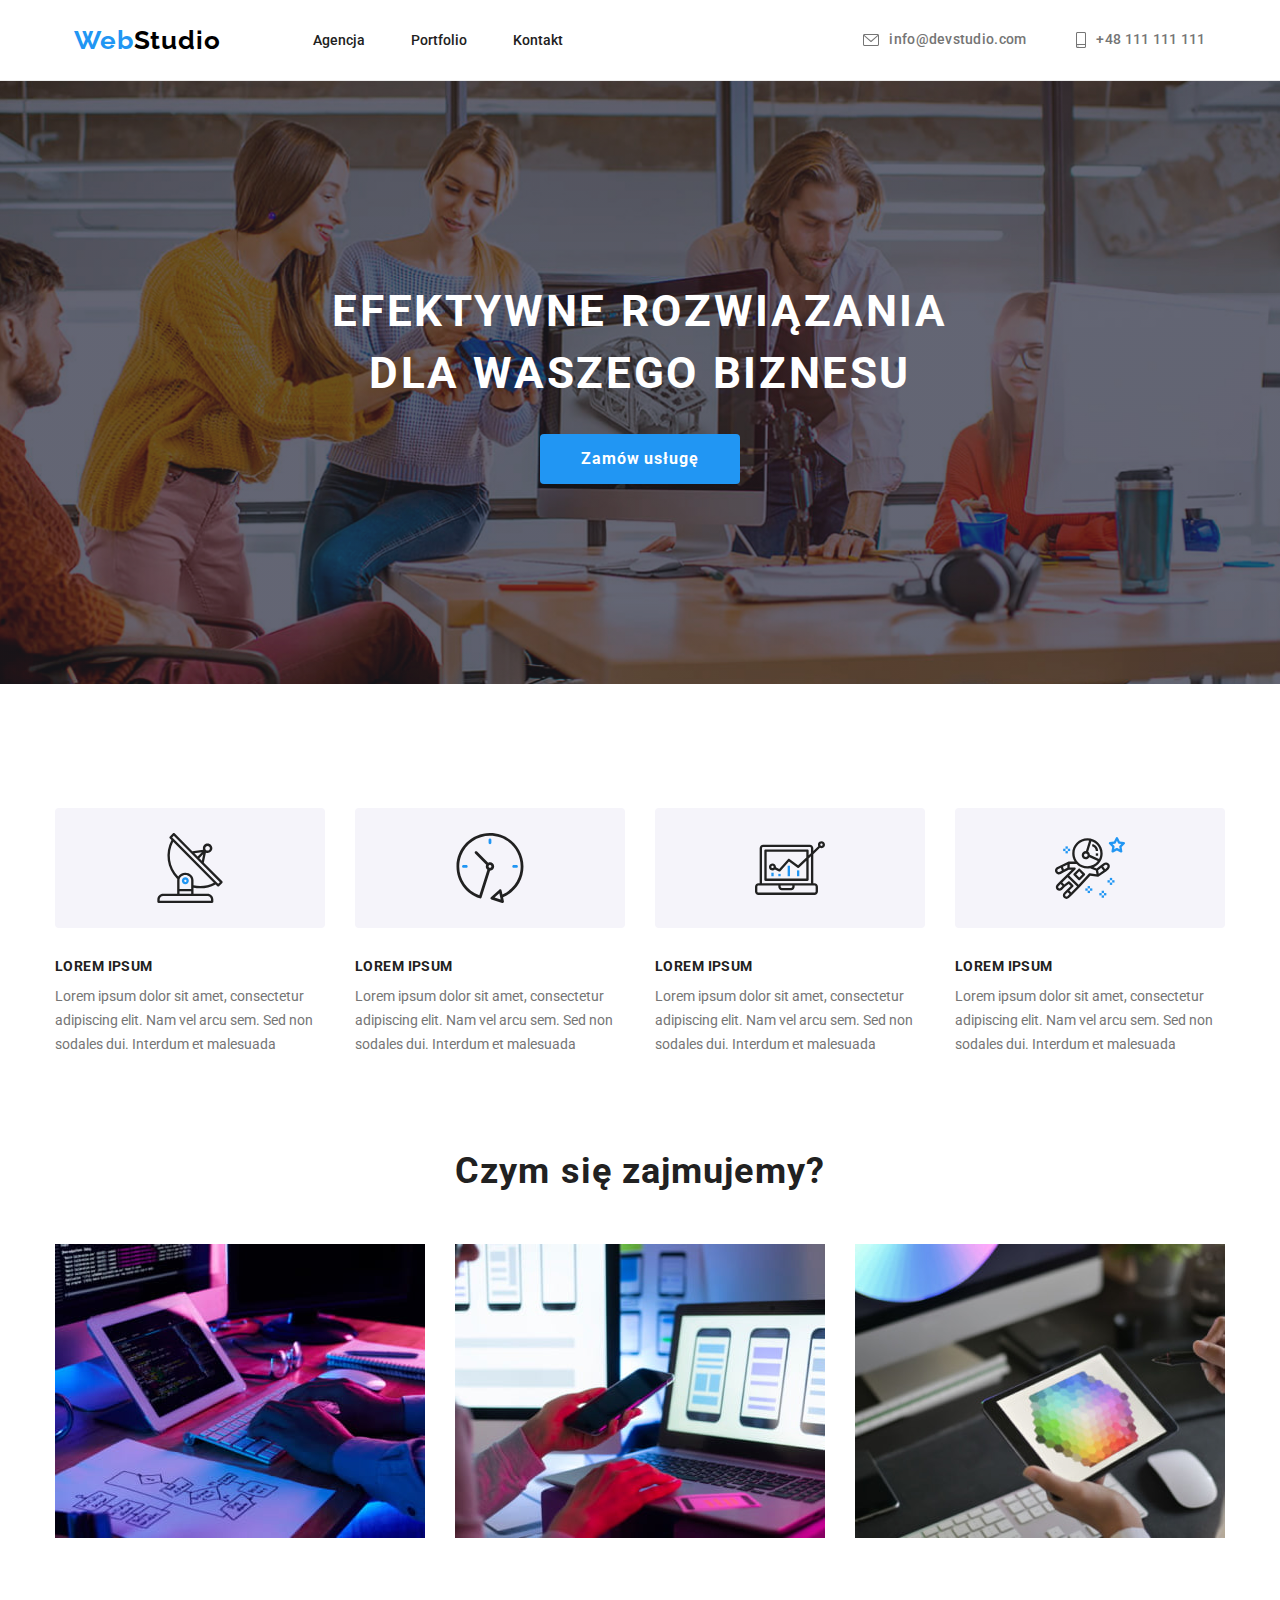
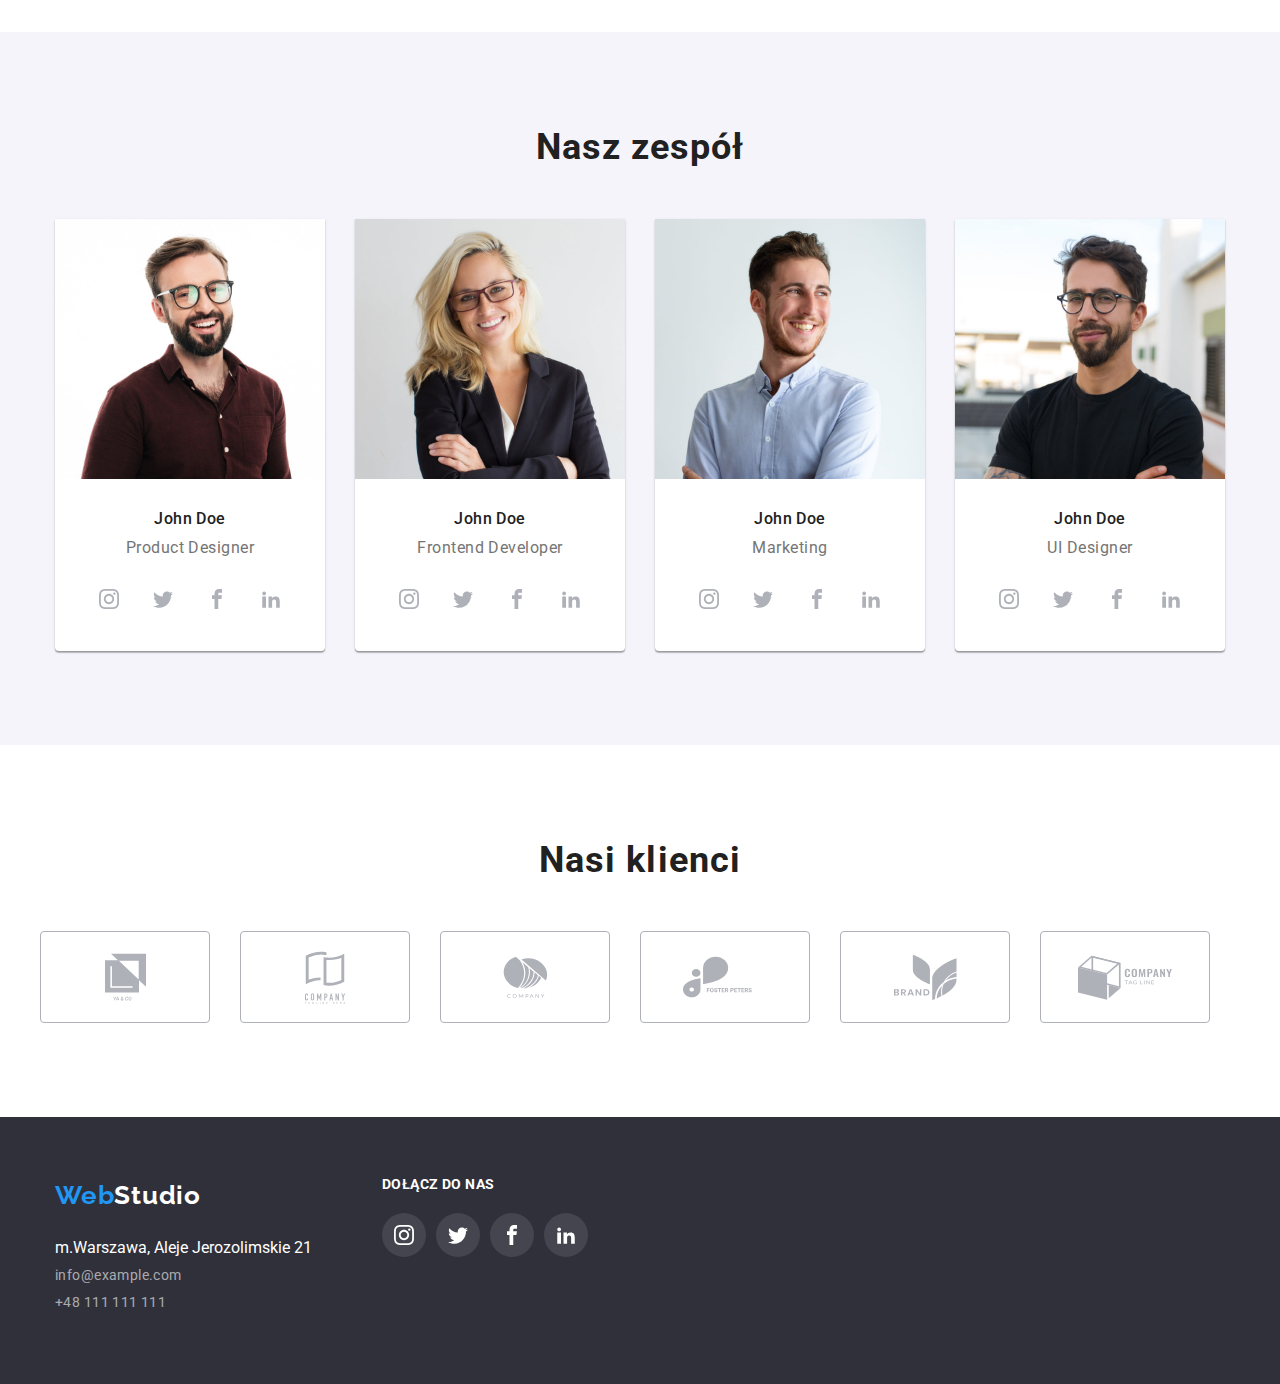
==== commit 261f7415: "poprawa 4(2)" ====
--- a/index.html
+++ b/index.html
@@ -32,8 +32,6 @@
   <body>
     <header>
     <div class="container header-section">
-      
-        
         <nav class="navigation">
         <a class="navigation-logo" href="./index.html" width="145px"
         height="31px"><span class="web logotype">Web</span><span class="studio logotype">Studio</span>
@@ -44,23 +42,17 @@
             <li class="navigation-list-item"><a class="navigation-list-link" href="./portfolio.html">Portfolio</a></li>
             <li class="navigation-list-item"><a class="navigation-list-link" href="">Kontakt</a></li>
           </ul>
+        <div class="contact-color">
+        <ul class="header-contact">
+          <li class="header-contact-item"><a class="header-contact-link" href="mailto:info@devstudio.com"><svg class="icon envelope"><use href="./images/icons/socials.svg#envelope"></use></svg>info@devstudio.com</a></li>
+          <li class="header-contact-item"><a class="header-contact-link" href="tel:+48111111111"><svg class="icon phone"><use href="./images/icons/socials.svg#phone"></use></svg>+48 111 111 111</a></li>
+        </ul>
+        </div>
         </nav>
-        <ul class="header-contact">
-           <li class="header-contact-item"><a class="header-contact-link" href="mailto:info@devstudio.com"><svg class="icon" width="16" height="12">
-            <path d="M14.5 0H1.50001C0.672854 0 0 0.672853 0 1.50001V10.5C0 11.3271 0.672854 12 1.50001 12H14.5C15.3271 12 16 11.3271 16 10.5V1.50001C16 0.672853 15.3271 0 14.5 0ZM14.5 0.999994C14.5679 0.999994 14.6325 1.01409 14.6916 1.0387L8 6.83838L1.30833 1.0387C1.36742 1.01412 1.43204 0.999994 1.49998 0.999994H14.5ZM14.5 11H1.50001C1.22414 11 0.999996 10.7759 0.999996 10.5V2.09521L7.67236 7.87792C7.76661 7.95944 7.8833 7.99999 8 7.99999C8.1167 7.99999 8.23339 7.95948 8.32764 7.87792L15 2.09521V10.5C15 10.7759 14.7759 11 14.5 11Z"/>
-            </svg>info@devstudio.com</a></li>
-           
-            <li class="header-contact-item"><a class="header-contact-link" href="tel:+48111111111"><svg class="icon"width="10" height="16" viewBox="0 0 10 16" fill="none" xmlns="http://www.w3.org/2000/svg">
-            <path d="M8.5 0H1.5C0.672848 0 0 0.672848 0 1.5V14.5C0 15.3272 0.672848 16 1.5 16H8.5C9.32715 16 10 15.3272 10 14.5V1.5C10 0.672848 9.32715 0 8.5 0ZM1.5 1H8.5C8.77588 1 9 1.22412 9 1.5V12H1V1.5C1 1.22412 1.22412 1 1.5 1ZM8.5 15H1.5C1.22412 15 1 14.7759 1 14.5V13H9V14.5C9 14.7759 8.77588 15 8.5 15Z" />
-            </svg>
-            +48 111 111 111</a></li>
-        </ul>       
-        
-       
-       
         </div>
       </header>
-    <main>
+    
+      <main>
       <section>
         <div class="background-image">
           <div class="container">
@@ -77,7 +69,7 @@
         <section class="container section">
             <ul class="feature section">
               <li class="feature-size">
-                <div class="feature-picture"> <svg class="feature-icon"><use href="./images/icons/socials.svg#antenna"></use></svg></div>
+                <div class="feature-picture"> <svg class="feature-icon antenna"><use href="./images/icons/socials.svg#antenna"></use></svg></div>
                 <h4>LOREM IPSUM</h4>
                 <p class="feature-item">
                   Lorem ipsum dolor sit amet, consectetur adipiscing elit. Nam
@@ -254,12 +246,12 @@
   <div class="container">
     <h2 class="our-clients-header">Nasi klienci</h2>
     <ul class="our-clients-list ">
-      <li class="clients-list-margins"><a class="clients-list-item" href=""><svg class="our-clients-list-icon"><use href="./images/icons/socials.svg#client1"></use></svg></a></li>
-      <li class="clients-list-margins"><a class="clients-list-item" href=""><svg class="our-clients-list-icon"><use href="./images/icons/socials.svg#client2"></use></svg></a></li>
-      <li class="clients-list-margins"><a class="clients-list-item" href=""><svg class="our-clients-list-icon"><use href="./images/icons/socials.svg#client3"></use></svg></a></li>
-      <li class="clients-list-margins"><a class="clients-list-item" href=""><svg class="our-clients-list-icon"><use href="./images/icons/socials.svg#client4"></use></svg></a></li>
-      <li class="clients-list-margins"><a class="clients-list-item" href=""><svg class="our-clients-list-icon"><use href="./images/icons/socials.svg#client5"></use></svg></a></li>
-      <li class="clients-list-margins"><a class="clients-list-item" href=""><svg class="our-clients-list-icon"><use href="./images/icons/socials.svg#client6"></use></svg></a></li>      
+      <li class="clients-list-margins"><a class="clients-list-item " href=""><svg class="our-clients-list-icon1"><use href="./images/icons/socials.svg#client1"></use></svg></a></li>
+      <li class="clients-list-margins"><a class="clients-list-item " href=""><svg class="our-clients-list-icon2"><use href="./images/icons/socials.svg#client2"></use></svg></a></li>
+      <li class="clients-list-margins"><a class="clients-list-item " href=""><svg class="our-clients-list-icon3"><use href="./images/icons/socials.svg#client3"></use></svg></a></li>
+      <li class="clients-list-margins"><a class="clients-list-item " href=""><svg class="our-clients-list-icon4"><use href="./images/icons/socials.svg#client4"></use></svg></a></li>
+      <li class="clients-list-margins"><a class="clients-list-item " href=""><svg class="our-clients-list-icon5"><use href="./images/icons/socials.svg#client5"></use></svg></a></li>
+      <li class="clients-list-margins"><a class="clients-list-item "  href=""><svg class="our-clients-list-icon6"><use href="./images/icons/socials.svg#client6"></use></svg></a></li>      
     </ul>
   </div>
 </section>
--- a/css/style.css
+++ b/css/style.css
@@ -23,45 +23,20 @@
 .container {
   width: 1200px;
   padding: 0 15px;
-
   margin: 0 auto;
 }
-
-.header-address {
-  display: flex;
-  align-items: center;
-}
-
+.navigation-list-link {
+  color: var(--black);
+}
 .navigation-logo {
   padding-right: 93px;
 }
 .navigation {
   display: flex;
   align-items: center;
-}
-.header-contact {
-  display: flex;
-  flex-wrap: nowrap;
-  align-items: center;
-  justify-content: flex-end;
-  margin-left: auto;
-  font-size: 14px;
-  font-weight: 500;
-}
-
-.header-contact-item {
-  margin-right: 50px;
-}
-
-.header-contact-link {
-  color: var(--grey);
-  display: flex;
-  flex-wrap: nowrap;
-}
-.header-contact-link .icon:hover {
-  fill: var(--blue);
-  color: var(--blue);
-}
+  align-content: center;
+}
+
 .navigation-list {
   color: var(--black);
   display: flex;
@@ -69,12 +44,7 @@
   font-size: 14px;
   font-weight: 500;
 }
-.navigation-address {
-  display: flex;
-}
-.navigation-list-link {
-  color: var(--black);
-}
+
 .navigation-list-item:not(:last-child) {
   margin-right: 46px;
 }
@@ -83,13 +53,63 @@
   background: var(--bright-color);
   border-bottom: 1px solid #ececec;
 }
+.header-contact {
+  display: flex;
+  flex-wrap: wrap;
+  align-items: center;
+  list-style: none;
+  padding-left: 250px;
+}
+.header-contact-item {
+  margin-left: 50px;
+}
+.header-contact-item .icon {
+  fill: currentColor;
+  margin-right: 10px;
+}
+.header-contact-item a {
+  display: flex;
+  align-items: center;
+}
+.header-contact-link:hover {
+  fill: var(--blue);
+  color: var(--blue);
+}
+.header-contact-item .envelope {
+  width: 16px;
+  height: 12px;
+  align-items: center;
+}
+.header-contact-item .phone {
+  width: 10px;
+  height: 16px;
+  align-items: center;
+}
+.header-contact-link {
+  font-size: 14px;
+  font-weight: 500;
+  line-height: 1.14em;
+  letter-spacing: 0.02em;
+  font-style: normal;
+  text-transform: lowercase;
+  color: #757575;
+  fill: #757575;
+}
+a:hover,
+a:focus {
+  color: #2196f3;
+}
+
+.header-contact-link a {
+  display: flex;
+  align-items: center;
+}
 .header-section {
-  display: flex;
-  align-items: center;
-  justify-content: center;
   height: 80px;
-}
-
+  display: flex;
+  align-items: center;
+  justify-content: center;
+}
 .web {
   color: var(--blue);
   font-size: 26px;
@@ -112,10 +132,6 @@
 
 a {
   text-decoration: none;
-}
-a:hover,
-a:focus {
-  color: #2196f3;
 }
 
 ul {
@@ -409,11 +425,6 @@
 .left-side-footer {
   margin-right: 70px;
 }
-.icon {
-  margin-right: 10px;
-  color: var(--grey);
-  fill: var(--grey);
-}
 
 .feature-picture {
   display: flex;
@@ -430,6 +441,7 @@
   margin-right: 100px;
   margin-left: 100px;
 }
+
 .feature-size {
   max-width: 270px;
 }
@@ -498,39 +510,69 @@
   margin: 0 auto 30px;
 }
 .clients-list-item {
+  display: flex;
+  justify-content: center;
   height: 92px;
+  min-width: 170px;
+  border: 1px solid #afb1b8;
+  border-radius: 4px;
+  margin-left: 30px;
+  cursor: pointer;
+  color: #afb1b8;
+  fill: #afb1b8;
 }
 .our-clients-list {
-  display: flex;
-}
-.our-clients-list-icon {
-  stroke: #afb1b8;
-  fill: #afb1b8;
-  width: 170px;
-}
+  list-style-type: none;
+  display: flex;
+  flex-wrap: wrap;
+  margin-left: -30px;
+}
+.our-clients-list-icon1 {
+  width: 41px;
+  height: 48px;
+  display: flex;
+  align-self: center;
+}
+.our-clients-list-icon2 {
+  width: 40px;
+  height: 53px;
+  display: flex;
+  align-self: center;
+}
+.our-clients-list-icon3 {
+  width: 45px;
+  height: 42px;
+  display: flex;
+  align-self: center;
+}
+.our-clients-list-icon4 {
+  width: 85px;
+  height: 42px;
+  display: flex;
+  align-self: center;
+}
+.our-clients-list-icon5 {
+  width: 63px;
+  height: 47px;
+  display: flex;
+  align-self: center;
+}
+.our-clients-list-icon6 {
+  width: 94px;
+  height: 45px;
+  display: flex;
+  align-self: center;
+}
+.clients-list-item:hover {
+  border: 1px solid var(--blue);
+  color: var(--blue);
+  fill: var(--blue);
+}
+
 .clients-list-margins {
   margin-right: 30px;
   display: flex;
+  align-items: center;
+  justify-content: center;
   width: 170px;
-  height: 92px;
-  border: 1px solid #afb1b8;
-  border-radius: 4px;
-  align-items: center;
-  justify-content: center;
-  margin-right: 30px;
-}
-.clients-list-margins:hover .clients-list-margins:focus {
-  fill: var(--blue);
-  color: var(--blue);
-}
-.clients-list-margins:hover svg .clients-list-margins:focus svg {
-  fill: var(--blue);
-  color: var(--blue);
-}
-.clients-list-item:hover {
-  color: var(--blue);
-}
-.our-clients-list-icon:hover {
-  color: var(--blue);
-  fill: var(--blue);
-}
+}
